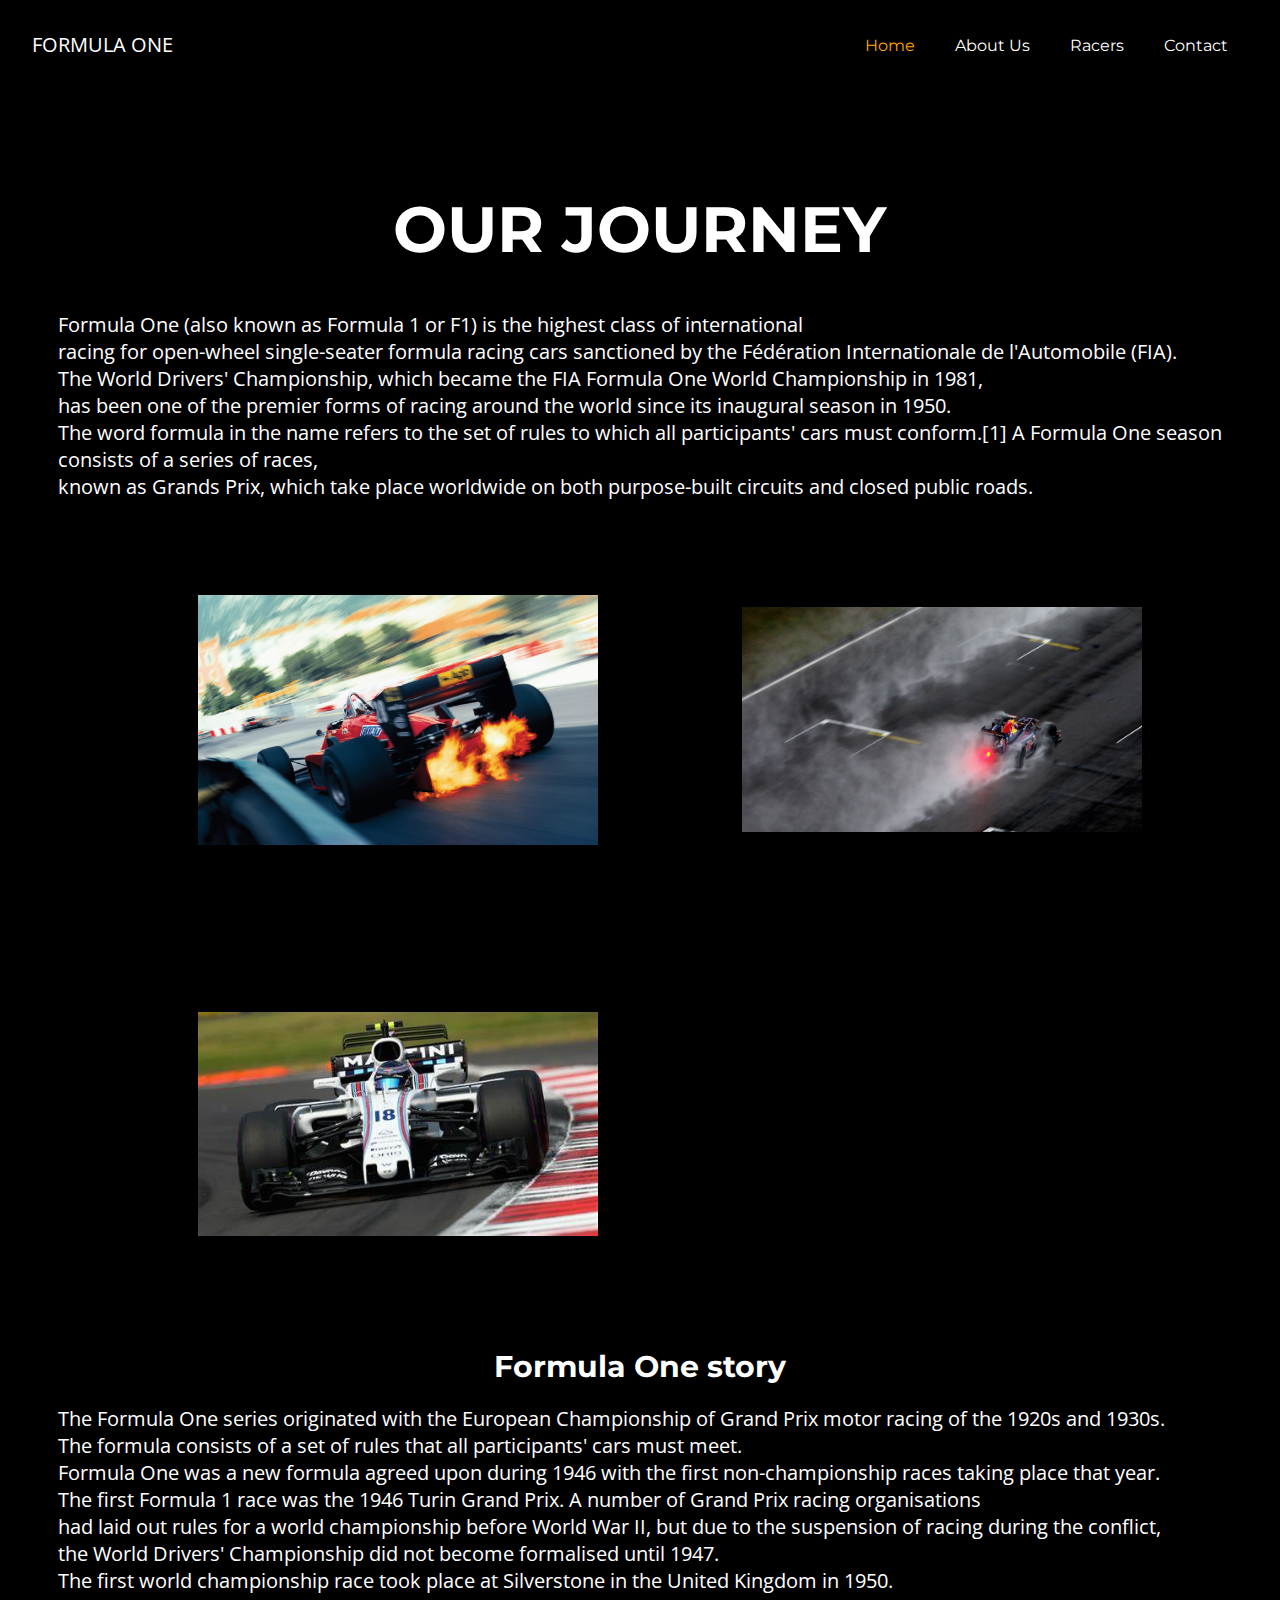
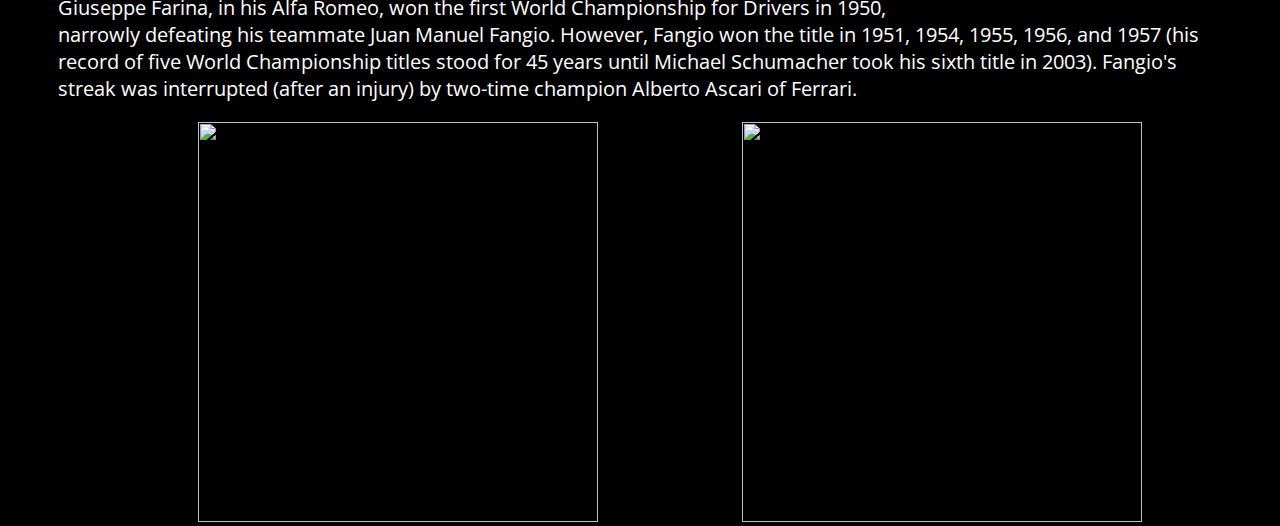
==== about.html @ fa8f0b9e "formula" ====
<!DOCTYPE html>
<html lang="en">
<head>
    <meta charset="UTF-8">
    <meta http-equiv="X-UA-Compatible" content="IE=edge">
    <meta name="viewport" content="width=device-width, initial-scale=1.0">
    <title>Formula One</title>
    <link rel="stylesheet" href="/about.css">
    <link href="https://fonts.googleapis.com/css2?family=Open+Sans:wght@500&display=swap" rel="stylesheet">
    <link href="https://fonts.googleapis.com/css2?family=Montserrat:wght@300&display=swap" rel="stylesheet">
    <link href="https://fonts.googleapis.com/css2?family=Roboto:wght@300&display=swap" rel="stylesheet">
    
</head>
<body>
    <header>
        <section>
            <aside class="left">
                <a href="/index.html">Formula One</a>
            </aside>
            <nav>
                <ul>
                    <li class="active"><a href="/index.html">Home</a></li>
                <li><a href="about.html">About Us</a></li>
                <li><a href="racers.html">Racers</a></li>
                <li><a href="contact.html">Contact</a></li>
                
                </ul>
            </nav>
        </section>
    </header>
    <main>
        <section>
            <div class="f1">
                <h1>OUR JOURNEY</h1>
            <p>Formula One (also known as Formula 1 or F1) is the highest class of international <br> racing for open-wheel single-seater formula racing cars sanctioned by the Fédération Internationale de l'Automobile (FIA). <br> The World Drivers' Championship, which became the FIA Formula One World Championship in 1981, <br> has been one of the premier forms of racing around the world since its inaugural season in 1950. <br> The word formula in the name refers to the set of rules to which all participants' cars must conform.[1] A Formula One season consists of a series of races, <br> known as Grands Prix, which take place worldwide on both purpose-built circuits and closed public roads.</p>
            </div>
            <div class="images">
                <img src="assets\img\სდფსდფ.jpg" alt="">
                <img src="assets\img\R.jpg" alt="">
                <img src="assets\img\OIP.jpg" alt="">
            </div>
            <div class="story">
                <h1>Formula One story</h1>
                <p>The Formula One series originated with the European Championship of Grand Prix motor racing of the 1920s and 1930s. <br> The formula consists of a set of rules that all participants' cars must meet. <br> Formula One was a new formula agreed upon during 1946 with the first non-championship races taking place that year. <br> The first Formula 1 race was the 1946 Turin Grand Prix. A number of Grand Prix racing organisations <br> had laid out rules for a world championship before World War II, but due to the suspension of racing during the conflict, <br> the World Drivers' Championship did not become formalised until 1947. <br> The first world championship race took place at Silverstone in the United Kingdom in 1950. <br> Giuseppe Farina, in his Alfa Romeo, won the first World Championship for Drivers in 1950, <br> narrowly defeating his teammate Juan Manuel Fangio. However, Fangio won the title in 1951, 1954, 1955, 1956, and 1957 (his record of five World Championship titles stood for 45 years until Michael Schumacher took his sixth title in 2003). Fangio's streak was interrupted (after an injury) by two-time champion Alberto Ascari of Ferrari.</p>

            </div>
            <div class="creators">
                <img class="lauf" src="https://th.bing.com/th/id/OIP.HI6KGppdcBUDIqMTInI66gHaFf?pid=ImgDet&rs=1" alt="">
                <img class="lauf" src="https://upload.wikimedia.org/wikipedia/commons/f/fc/NinoFarina.jpg" alt="">
            </div>
        </section>
        
    </main>
   
    
</body>
</html>
---- about.css ----
body {
    margin: 0px;
    padding: 0px;
    background-color: black;
    background-repeat: no-repeat;
    background-size: cover;
    height: 1800px;
    
}

header {
    width: 100%;
    height: 100px;
}

header section {
    width: 95%;
    height: 100px;
    display: flex;
    margin: 20px auto;
    justify-content: space-between;
}

.left a{
    text-decoration: none;
    font-size: 20px;
    color: white;
    font-family: 'Open Sans', sans-serif;
    text-transform: uppercase;
    display: inline-block;
    margin-top: 11px;
}

nav ul {
    display: flex;
    justify-content: space-between;
}
nav ul li {
    list-style-type: none;
    
}

nav ul li a {
    text-decoration: none;
    height: 300px;
    color: white;
    padding: 20px;
    font-size: 16px;
    font-family: 'Montserrat', sans-serif;
    
}

.active a {
    color: orange;
}
nav ul li a:hover {
  color: orange;
  transition: 0.5s;
}


main {
    width: 100%;
    margin-top: 70px;
  }
  main section {
    position: relative;
    width: 91%;
    height: 900px;
    margin: 0px auto;
  }

.f1 h1 {
    color: white;
    display: flex;
    justify-content: center;
    font-size: 64px;
    font-family: 'Montserrat', sans-serif;
    cursor: pointer;

}

.f1 p {
    color: white;
    display: flex;
    justify-content: center;
    font-size: 20px;
    font-family: 'Open Sans', sans-serif;
    

}

img {
    width: 400px;
    height: 400px;
    cursor: pointer;
   margin-left: 140px;
   object-fit: contain;
    
}

img:hover{
    opacity: 0.5;
    transition: 0.5s;
    
}

.story h1 {
   color: white;
   display: flex;
   justify-content: center;
   font-size: 30px;
   font-family: 'Montserrat', sans-serif;

    
}

.story p {
    color: white;
    display: flex;
    justify-content: center;
    font-size: 20px;
    font-family: 'Open Sans', sans-serif;
    
}
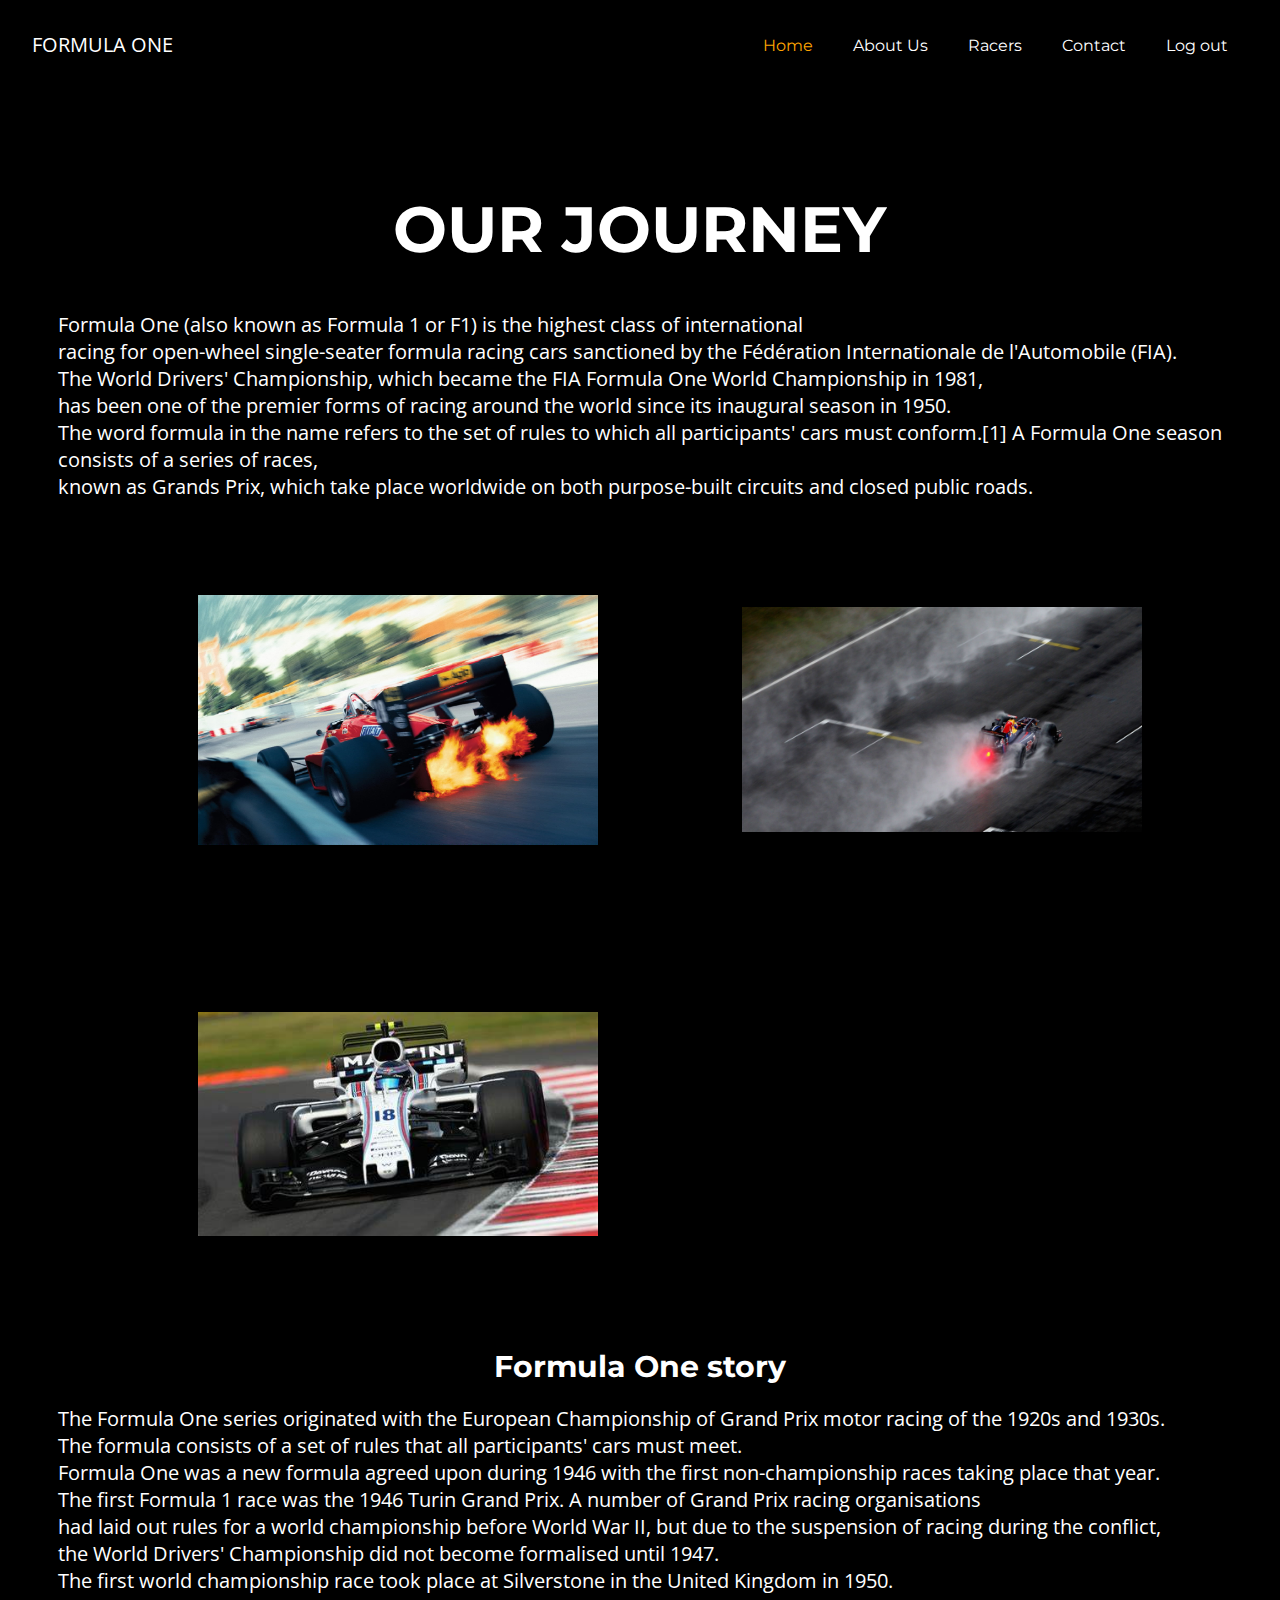
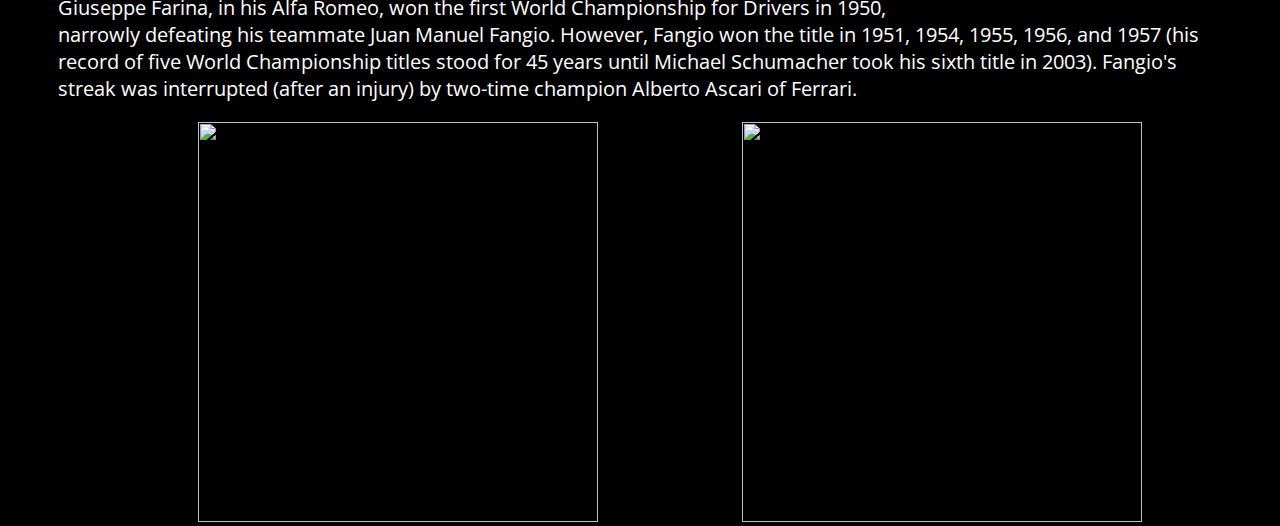
==== commit bc96a892: "sad" ====
--- a/about.html
+++ b/about.html
@@ -23,6 +23,7 @@
                 <li><a href="about.html">About Us</a></li>
                 <li><a href="racers.html">Racers</a></li>
                 <li><a href="contact.html">Contact</a></li>
+                <li><a href="signin.html">Log out</a></li>
                 
                 </ul>
             </nav>
